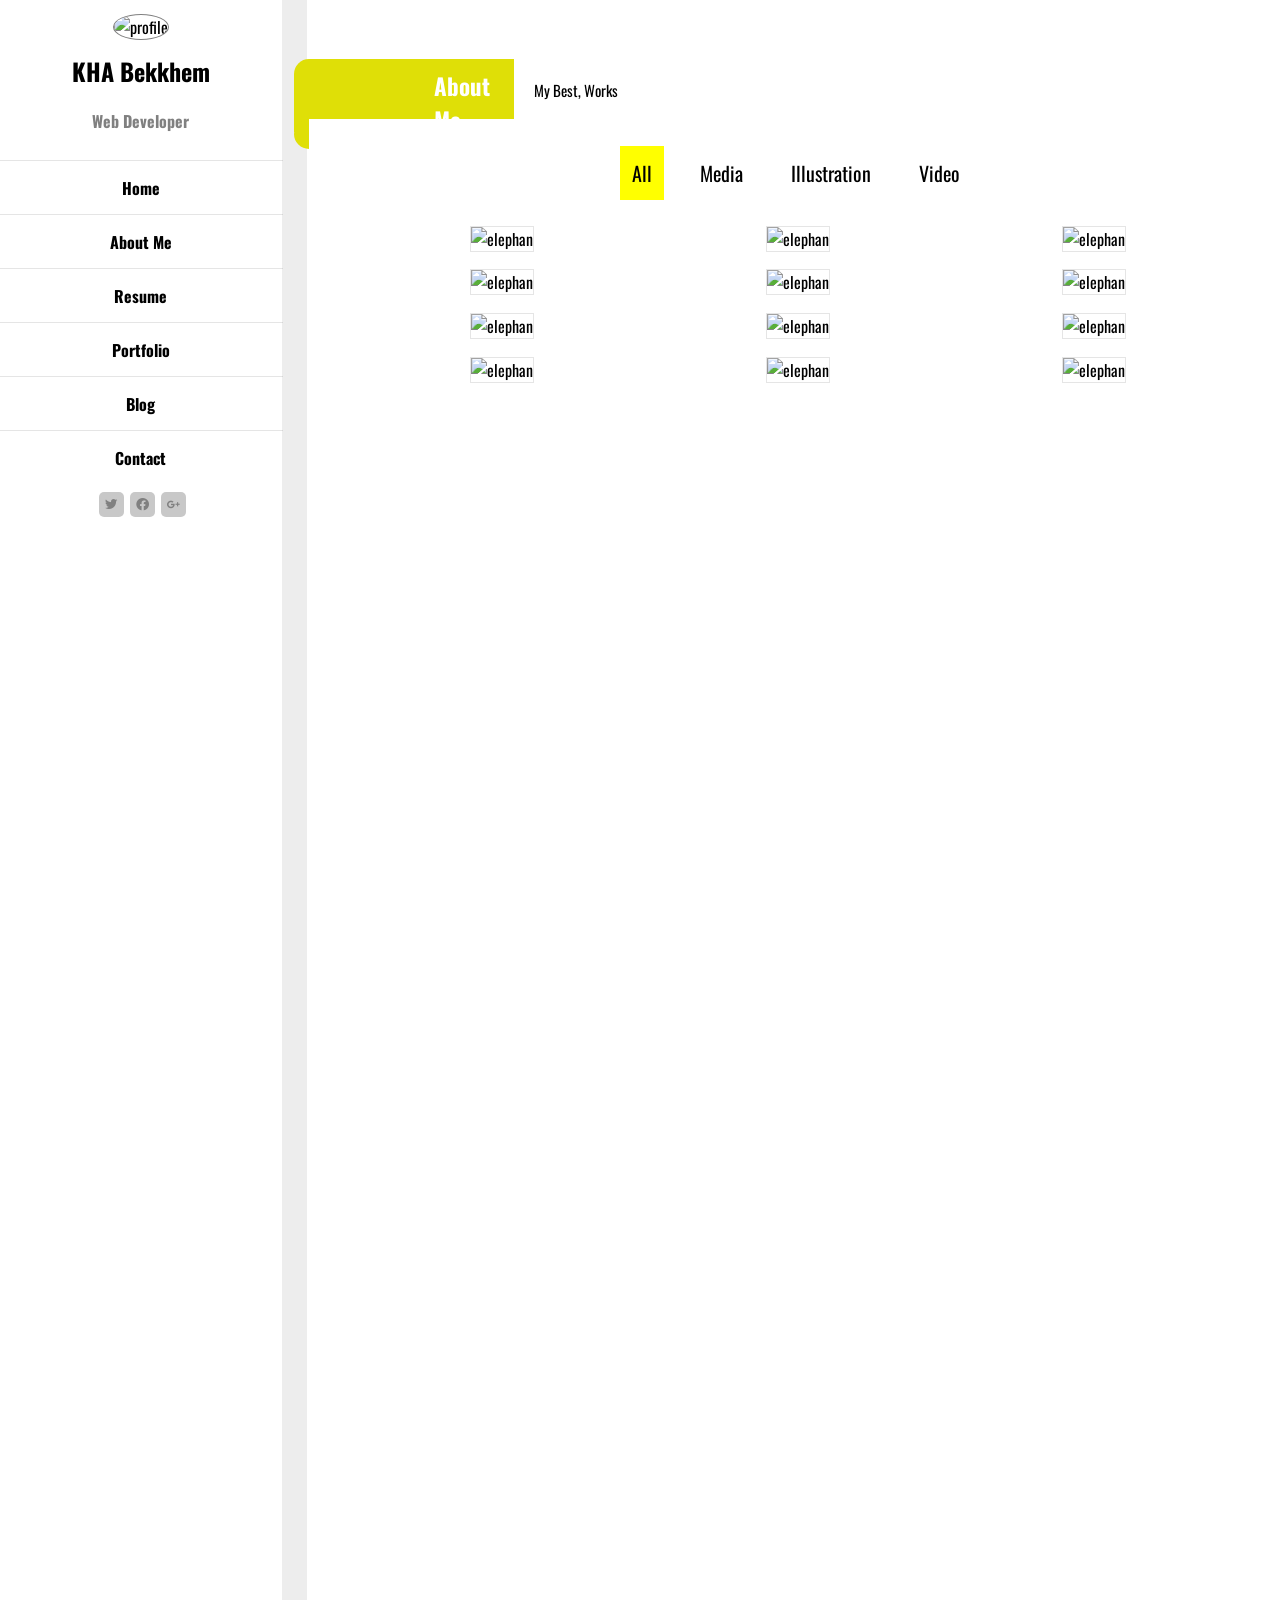
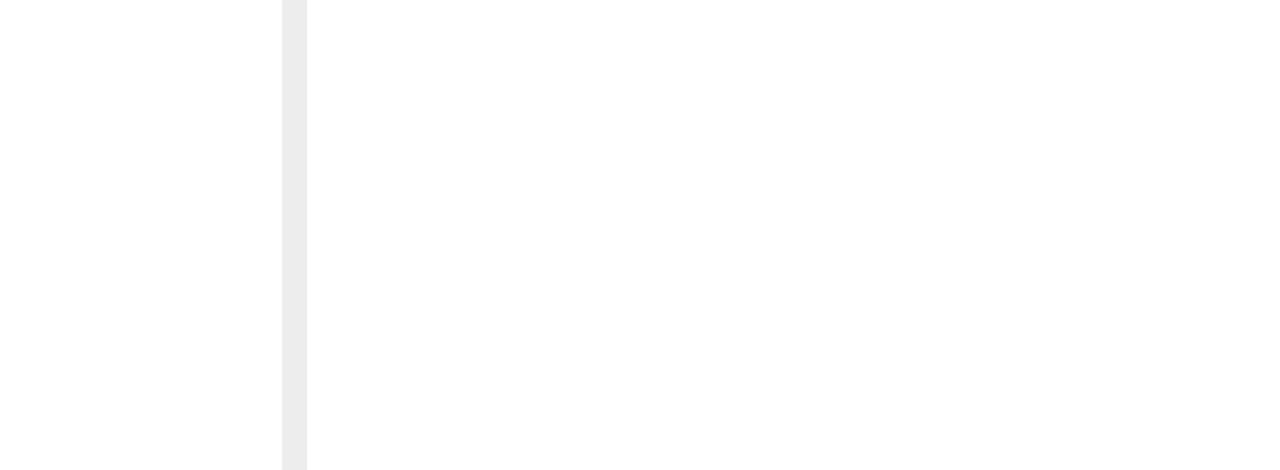
==== portfolio.html @ 2ad7d767 "Done css and html, Remain Responsive" ====
<!DOCTYPE html>
<html lang="en">

<head>
    <meta charset="UTF-8">
    <meta http-equiv="X-UA-Compatible" content="IE=edge">
    <meta name="viewport" content="width=device-width, initial-scale=1.0">
    <title>My Portfolio</title>
    <link rel="stylesheet" type="text/css" href="./assets/css/portfolio.css">
    <link href="https://fonts.googleapis.com/css2?family=Oswald:wght@300&display=swap" rel="stylesheet">
    <link href='https://unpkg.com/boxicons@2.0.9/css/boxicons.min.css' rel='stylesheet'>
</head>

<body>

    <div class="portfolio_container">
        <div class="sidebar">
            <img src="../Portfolio/assets/images/testimonial_photo_1.png" alt="profile">
            <h2>KHA Bekkhem</h2>
            <h4>Web Developer</h4>

            <ul id="nav">
                <li>
                    <a href="home.html"><b>Home</b></a>
                </li>
                <li>
                    <a href="#aboutMe"><b>About Me</b></a>
                </li>
                <li>
                    <a href="#resume"><b>Resume</b></a>
                </li>
                <li>
                    <a href="#portfolio"><b>Portfolio</b></a>
                </li>
                <li>
                    <a href="#blog"><b>Blog</b></a>
                </li>
                <li>
                    <a href="#contact"><b>Contact</b></a>
                </li>
            </ul>
            <div class="icons">
                <a href="#"> <i class='bx bxl-twitter'></i></a>
                <a href="https://www.facebook.com/beckham.david.5855594/"><i class='bx bxl-facebook-circle' ></i></a>
                <a href="#"><i class='bx bxl-google-plus'></i></a>
            </div>
        </div>
    </div>
    <div class="sadow"></div>
    <div class="container">
        <div class="portfolio">
            <h3>About Me</h3>
            <span class="portfolio_text">My Best, Works</span>
        </div>

        <div class="text_note">

            <a class="active" href="#">All</a>
            <a href="#">Media</a>
            <a href="#">Illustration</a>
            <a href="#">Video</a>

        </div>
        <div class="flex-container">
            <div class="flex-item"><img src="./assets/images/1.jpg" alt="elephan"></div>
            <div class="flex-item"><img src="./assets/images/2.jpg" alt="elephan"></div>
            <div class="flex-item"><img src="./assets/images/3.jpg" alt="elephan"></div>
            <div class="flex-item"><img src="./assets/images/4.jpg" alt="elephan"></div>
            <div class="flex-item"><img src="./assets/images/5.jpg" alt="elephan"></div>
            <div class="flex-item"><img src="./assets/images/6.jpg" alt="elephan"></div>
            <div class="flex-item"><img src="./assets/images/7.jpg" alt="elephan"></div>
            <div class="flex-item"><img src="./assets/images/8.jpg" alt="elephan"></div>
            <div class="flex-item"><img src="./assets/images/9.jpg" alt="elephan"></div>
            <div class="flex-item"><img src="./assets/images/10.jpg" alt="elephan"></div>
            <div class="flex-item"><img src="./assets/images/11.jpg" alt="elephan"></div>
            <div class="flex-item"><img src="./assets/images/12.jpg" alt="elephan"></div>
        </div>


    </div>



</body>

</html>
---- assets/css/portfolio.css ----
* {
    padding: 0;
    margin: 0;
}

.portfolio_container {
    position: relative;
    height: 100%;
}

.sidebar {
    font-family: 'Oswald', sans-serif;
    position: fixed;
    width: 22%;
    text-align: center;
    background-color: #fff;
    margin-bottom: 400px;
}

.sidebar img {
    margin-top: 5%;
    width: 80px;
    border-radius: 100%;
    border: 1px solid grey;
}

.sidebar h2 {
    color: #000;
    margin-top: 1%;
    padding: 10px;
}

.sidebar h4 {
    color: #808080;
    padding: 10px;
    padding-bottom: 10%;
}

#nav {
    list-style: none;
    text-align: center;
    padding: 0;
}

#nav a {
    text-decoration: none;
    color: #000;
}

#nav li {
    padding: 15px;
    border-top: 1px solid rgb(0, 0, 0, 0.1);
    border-bottom: 1px solidr rgb(225, 225, 225, 0.1);
    margin: -1px;
}

#nav li:hover {
    background-color: #8a8a8a96;
    border-right: 5px solid yellow;
}

.icons {
    margin-top: 3%;
    margin-bottom: 20%;
    font-size: 15px;
}

.icons i {
    background-color: rgba(73, 73, 73, 0.3);
    color: gray;
    padding: 5px;
    margin-left: 3px;
    border-radius: 5px;
}

.icons i:hover {
    transform: rotate(360deg);
    transition: 1s;
}

.sadow {
    background-color: rgb(85, 82, 82, 0.1);
    position: absolute;
    margin-left: 22%;
    height: 230vh;
    width: 2%;
}

.container {
    position: relative;
    height: 100vh;
    margin-left: 23%;
    font-family: 'Oswald', sans-serif;
}

.portfolio {
    position: absolute;
    margin-top: 5%;
    margin-right: 5px;
    padding-top: 10px;
    width: 100%;
    height: 30px;
}

.portfolio h3 {
    width: 80px;
    padding-left: 140px;
    padding-top: 10px;
    height: 50px;
    background-color: rgb(223, 223, 7);
    font-size: 23px;
    color: white;
    border-top-left-radius: 15px;
}

.portfolio h3::before {
    position: absolute;
    left: 0;
    top: 70px;
    content: '';
    width: 15px;
    height: 30px;
    background-color: rgb(223, 223, 7);
    border-top-left-radius: 20px;
    border-bottom-left-radius: 20px;
    z-index: 2;
}

.portfolio h3::after {
    content: '';
    position: absolute;
    top: 53px;
    width: 15px;
    height: 30px;
    left: 0;
    background-color: rgb(223, 223, 7);
    z-index: 1;
}

.portfolio .portfolio_text {
    position: absolute;
    top: 30px;
    left: 240px;
    color: #000;
    font-size: 15px;
}

.text_note {
    position: absolute;
    margin-left: 30%;
    margin-top: 15%;
    text-align: center;
    background-color: #ffffff;
    padding: 10px;
}

.text_note a {
    margin-left: 20px;
    padding: 12px;
    font-size: 20px;
    width: 20%;
    color: #000;
    text-decoration: none;
    text-align: center;
}

.active {
    background-color: yellow;
}

.flex-container {
    position: absolute;
    margin-top: 22%;
    margin-left: 7%;
    display: flex;
    flex-wrap: wrap;
    width: 90%;
    height: auto;
}

.flex-container .flex-item {
    flex-grow: 1;
    width: 30%;
    height: auto;
    text-align: center;
}

.flex-container .flex-item img {
    width: 91%;
    border: 1px solid rgba(0, 0, 0, 0.1);
    margin: 3% 6% 3% 0;
}
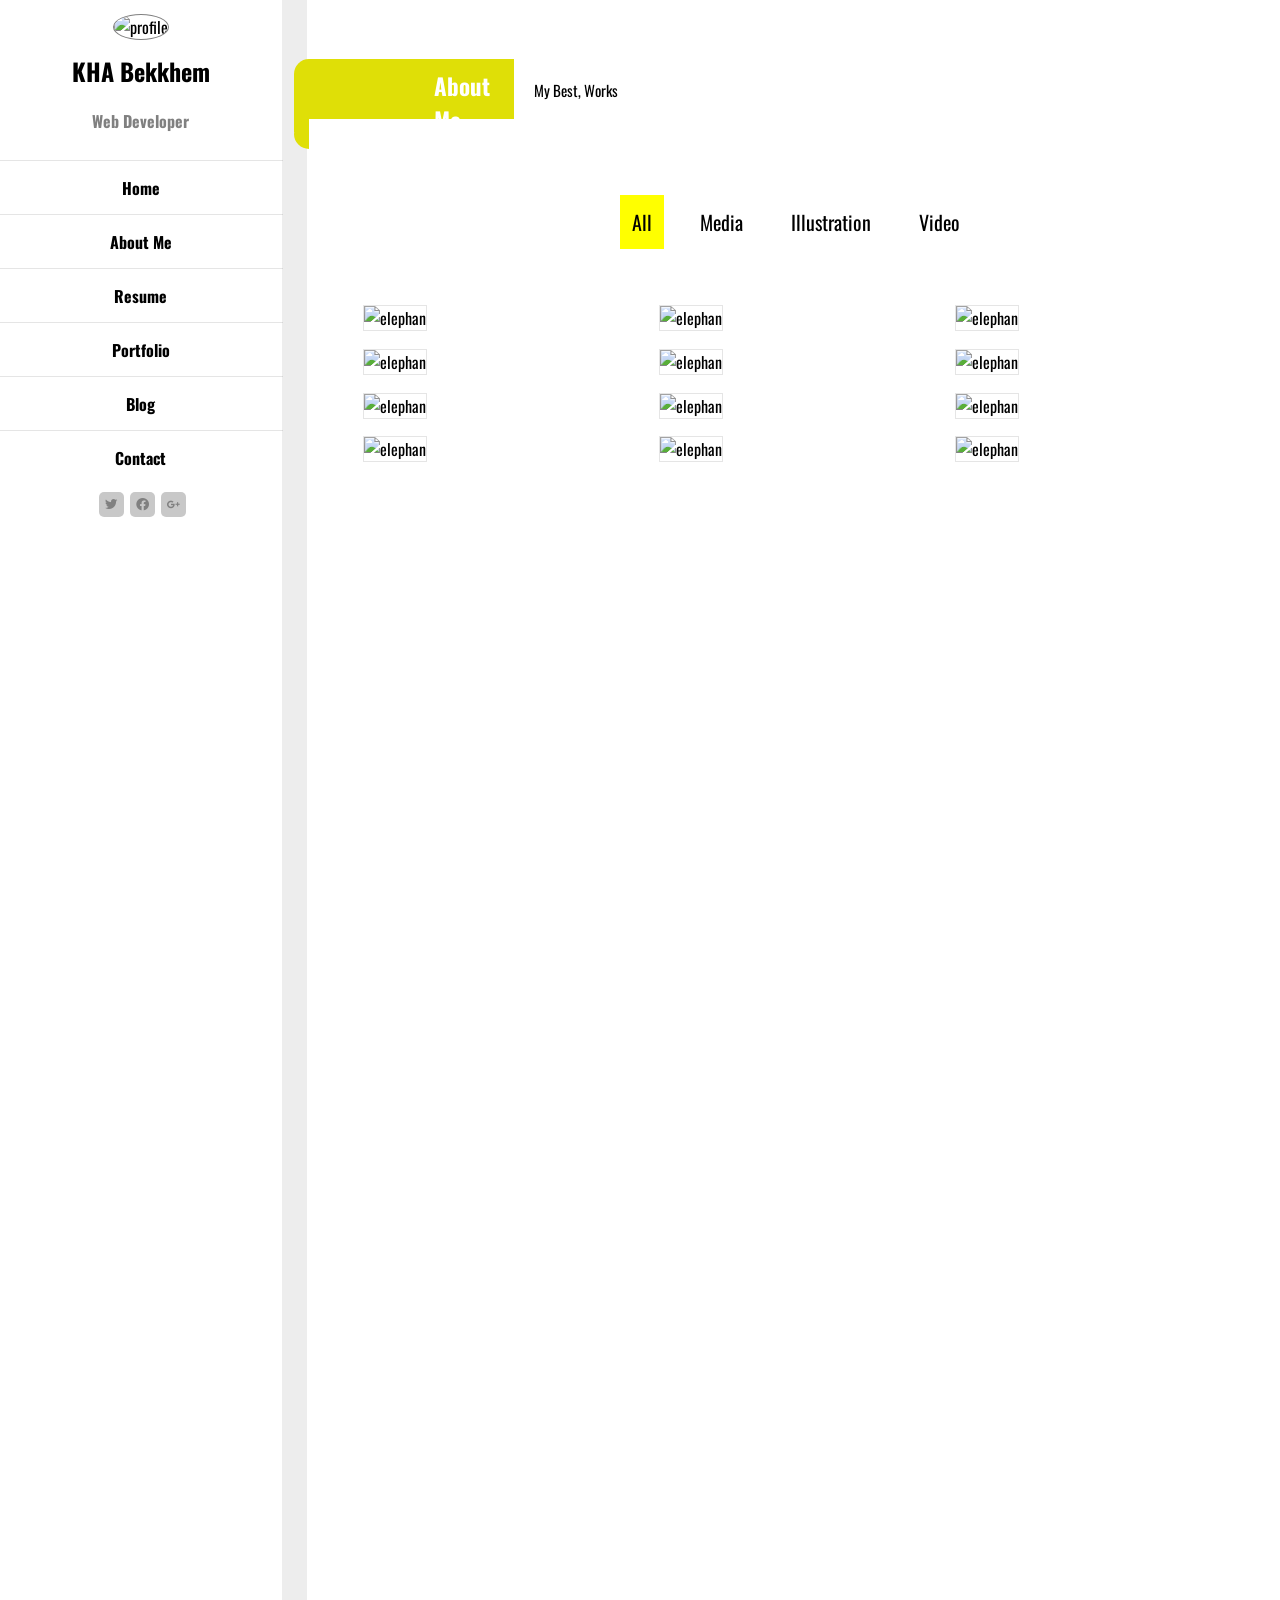
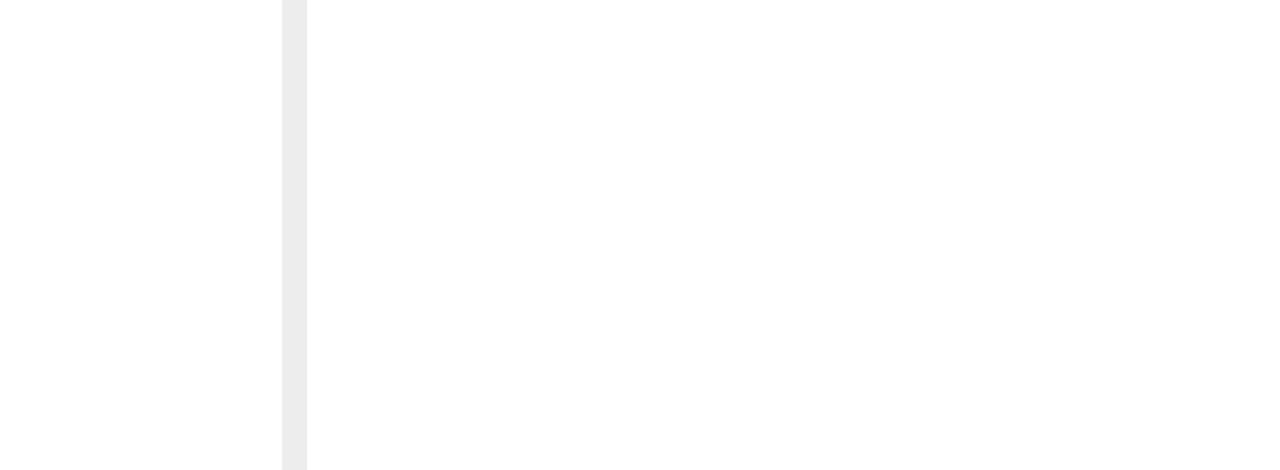
==== commit 46602937: "done resposive 1 2 and 3 coloum." ====
--- a/portfolio.html
+++ b/portfolio.html
@@ -54,12 +54,10 @@
         </div>
 
         <div class="text_note">
-
             <a class="active" href="#">All</a>
             <a href="#">Media</a>
             <a href="#">Illustration</a>
             <a href="#">Video</a>
-
         </div>
         <div class="flex-container">
             <div class="flex-item"><img src="./assets/images/1.jpg" alt="elephan"></div>
--- a/assets/css/portfolio.css
+++ b/assets/css/portfolio.css
@@ -146,9 +146,11 @@
 }
 
 .text_note {
-    position: absolute;
+    position: relative;
+    display: inline-block;
     margin-left: 30%;
-    margin-top: 15%;
+    margin-top: 20%;
+    margin-bottom: 5%;
     text-align: center;
     background-color: #ffffff;
     padding: 10px;
@@ -164,13 +166,16 @@
     text-align: center;
 }
 
+.text_note a:hover {
+    background-color: red;
+}
+
 .active {
     background-color: yellow;
 }
 
 .flex-container {
-    position: absolute;
-    margin-top: 22%;
+    position: relative;
     margin-left: 7%;
     display: flex;
     flex-wrap: wrap;
@@ -178,15 +183,74 @@
     height: auto;
 }
 
-.flex-container .flex-item {
+.flex-container>div {
     flex-grow: 1;
     width: 30%;
     height: auto;
-    text-align: center;
 }
 
 .flex-container .flex-item img {
     width: 91%;
     border: 1px solid rgba(0, 0, 0, 0.1);
     margin: 3% 6% 3% 0;
+}
+
+@media only screen and (max-width: 768px) {
+    flex-container {
+        position: relative;
+        margin-left: 7%;
+        display: flex;
+        flex-wrap: wrap;
+        width: 90%;
+        height: auto;
+    }
+    .text_note {
+        position: relative;
+        display: inline-block;
+        margin-left: 10%;
+        margin-top: 25%;
+        margin-bottom: 5%;
+        text-align: center;
+        background-color: #ffffff;
+        padding: 10px;
+    }
+    .flex-container>div {
+        flex-grow: 1;
+        width: 43%;
+        height: auto;
+    }
+}
+
+@media only screen and (max-width: 426px) {
+    .flex-container {
+        display: inline-block;
+        width: 100%;
+        margin-left: 7%;
+        margin-top: 60%;
+    }
+    .sadow {
+        height: 600vh;
+    }
+    .text_note {
+        position: relative;
+        display: inline-block;
+        margin-left: 10%;
+        margin-top: 45%;
+        margin-bottom: 1%;
+        text-align: center;
+        background-color: #ffffff;
+        padding: 1px;
+    }
+    .text_note a {
+        font-size: 1em;
+        margin-left: 0%;
+    }
+    .flex-container .flex-item {
+        width: 100%;
+        margin-right: 5%;
+        flex-direction: column;
+    }
+    .flex-container {
+        margin-top: 5%;
+    }
 }
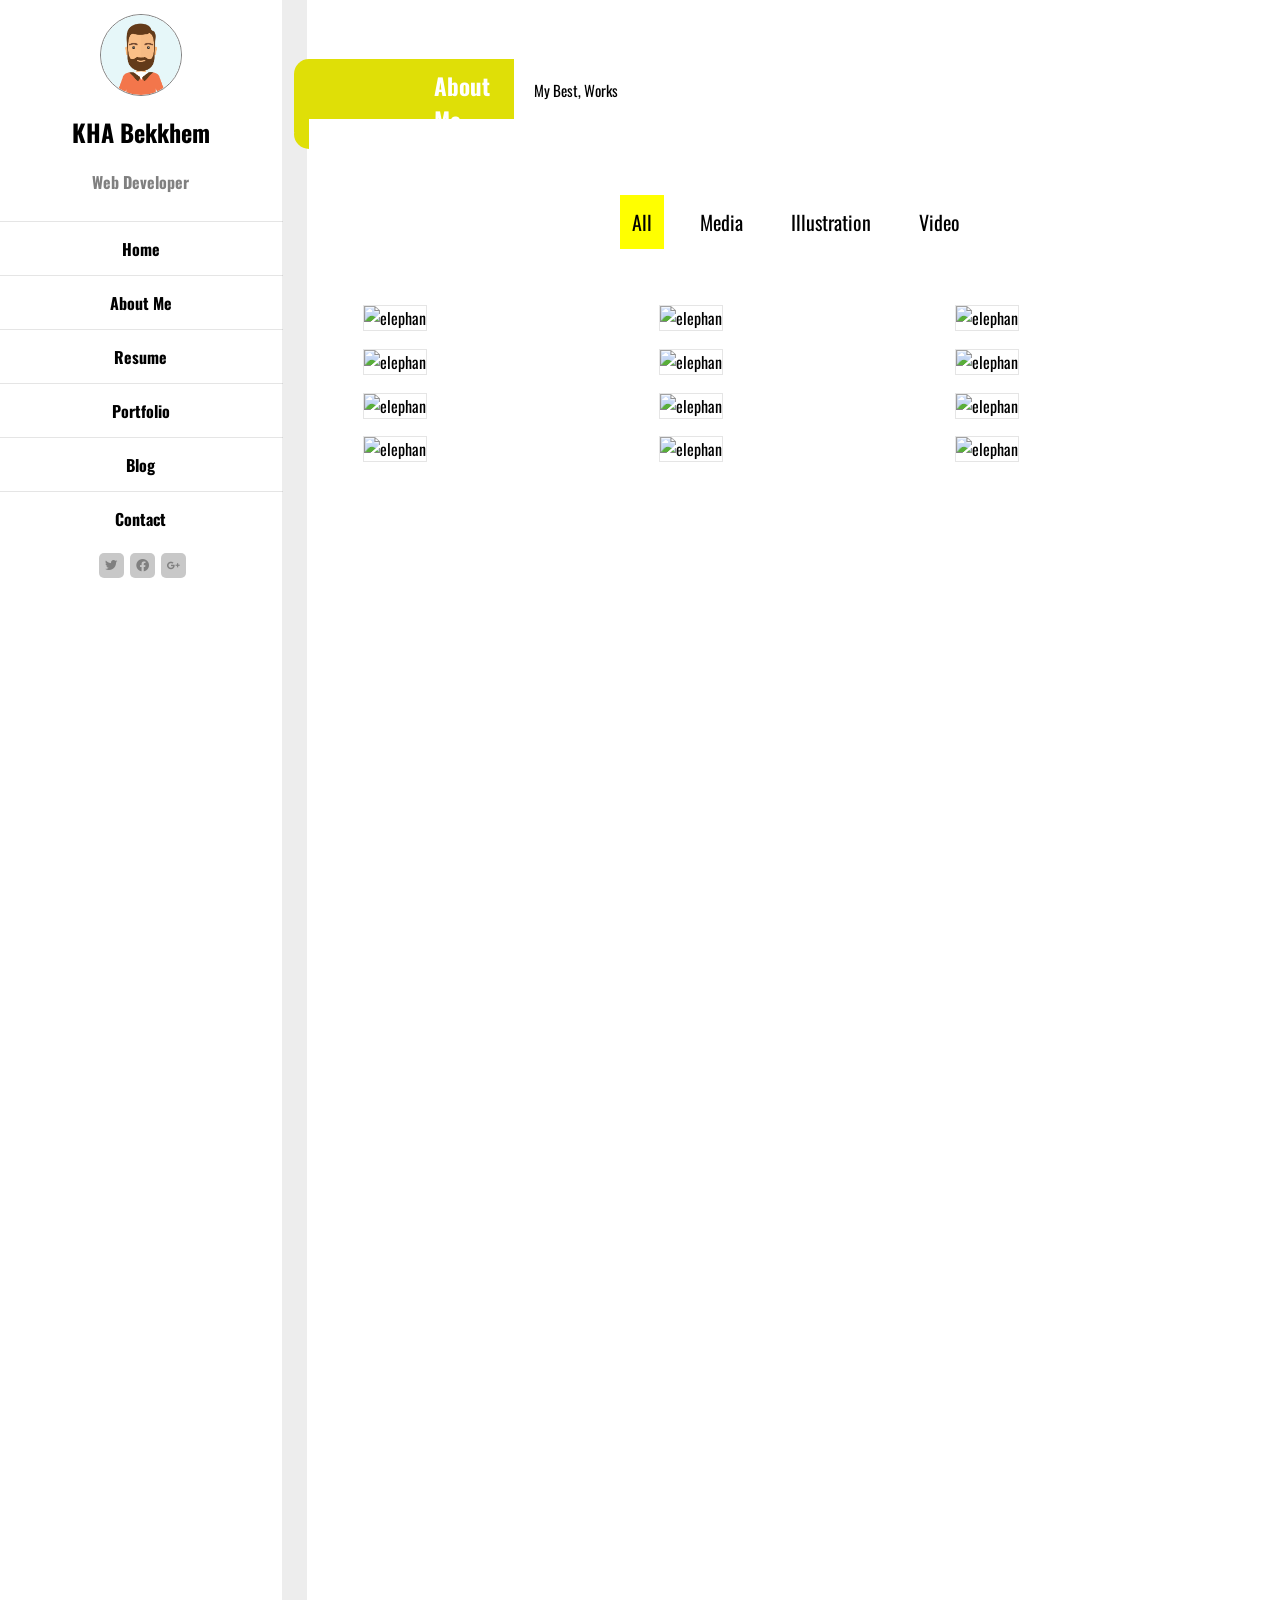
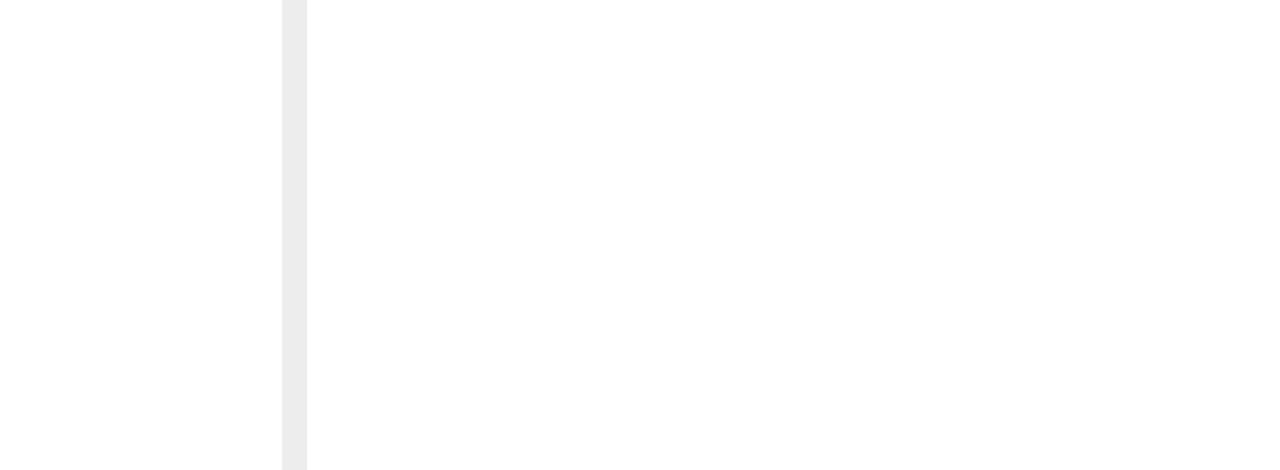
==== commit 000dce34: "add profile" ====
--- a/portfolio.html
+++ b/portfolio.html
@@ -15,7 +15,7 @@
 
     <div class="portfolio_container">
         <div class="sidebar">
-            <img src="../Portfolio/assets/images/testimonial_photo_1.png" alt="profile">
+            <img src="./assets/images/testimonial_photo_1.png" alt="profile">
             <h2>KHA Bekkhem</h2>
             <h4>Web Developer</h4>
 
